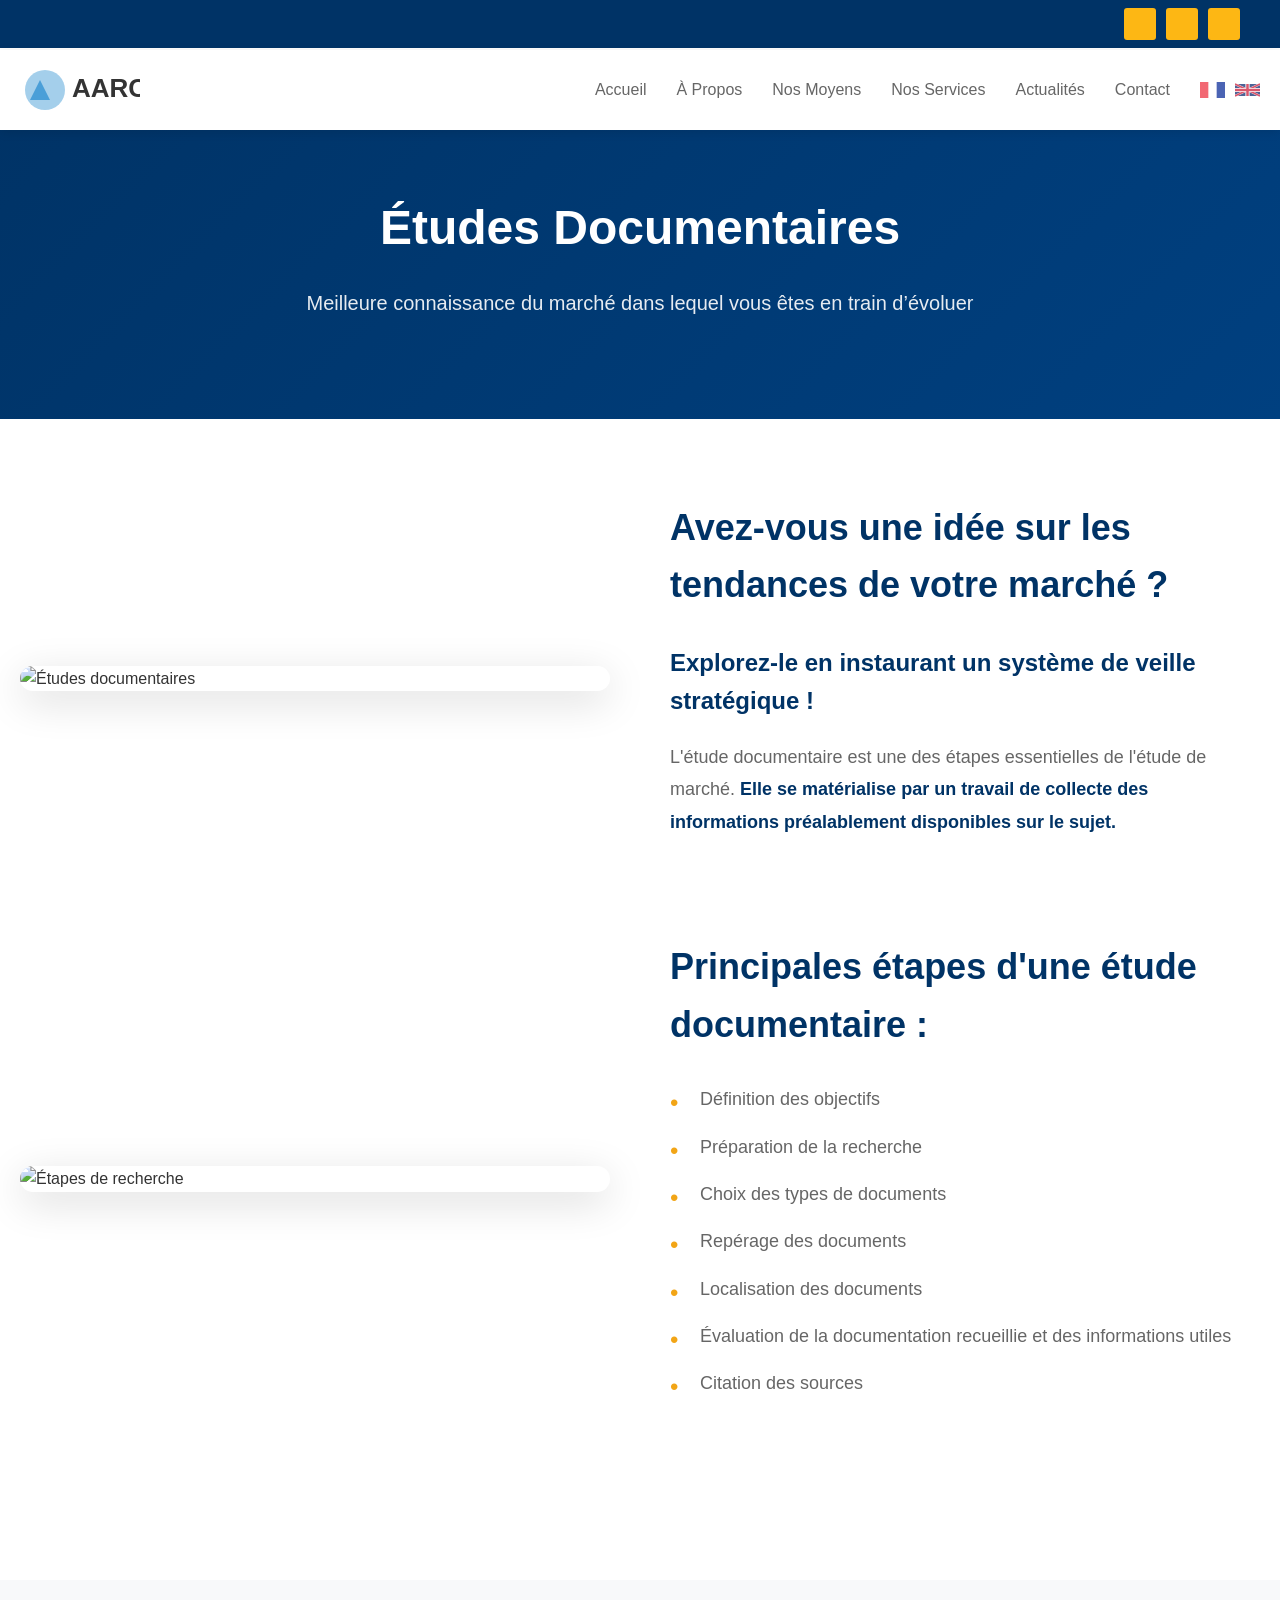
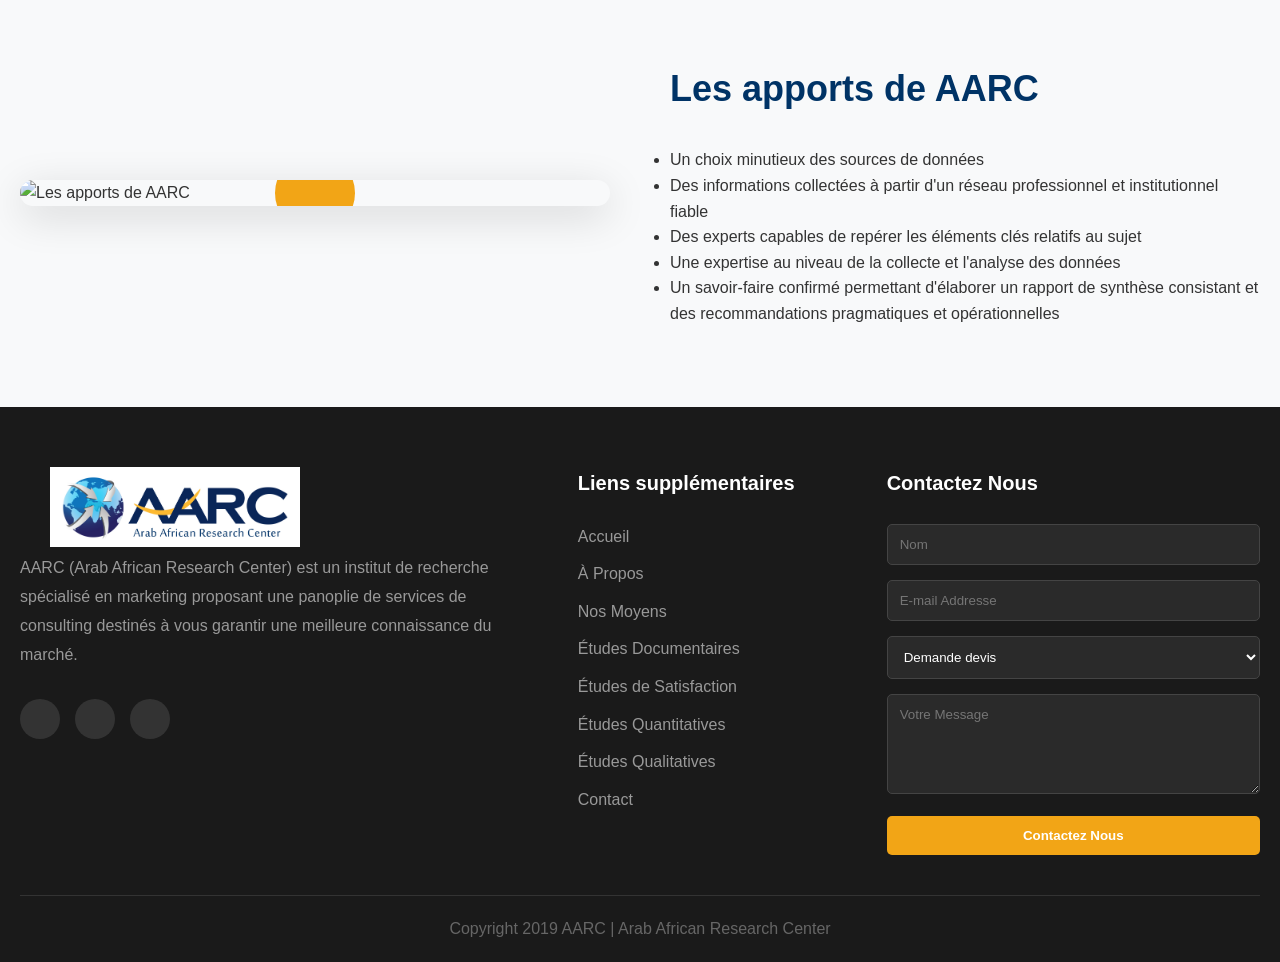
==== etudes-documentaires.html @ a9248cff "Add files via upload" ====
<!DOCTYPE html>
<html lang="fr">
<head>
    <meta charset="UTF-8">
    <meta name="viewport" content="width=device-width, initial-scale=1.0">
    <link rel="icon" href="arc final.jpg" type="image/x-icon">

    <title data-i18n="page-title">Études Documentaires - AARC</title>
    <link rel="stylesheet" href="etudes-documentaires.css">
</head>
<body>
   <div class="top-bar">
        <div class="top-bar-content">
            <a href="#" class="social-icon"><i class="fab fa-facebook-f"></i></a>
            <a href="#" class="social-icon"><i class="fab fa-twitter"></i></a>
            <a href="#" class="social-icon"><i class="fab fa-pinterest-p"></i></a>
        </div>
    </div>

    <header>
        <div class="header-content">
            <svg width="120" height="50" viewBox="0 0 120 50">
                <circle cx="25" cy="25" r="20" fill="#4A9FD8" opacity="0.5"/>
                <path d="M20 15 L30 35 L10 35 Z" fill="#4A9FD8"/>
                <text x="52" y="32" font-family="Arial" font-size="26" font-weight="bold" fill="#333">AARC</text>
            </svg>

            <nav>
                <a href="index.html" data-i18n="nav-home">Accueil</a>
                <a href="aPropos.html" data-i18n="nav-about">À Propos</a>
                <a href="nosMoyens.html" data-i18n="nav-means">Nos Moyens</a>
                <ul class="menu">
                    <li class="menu-item">
                        <a href="#" class="selectZone" data-i18n="nav-services">Nos Services</a>
                        <ul class="dropdown">
                            <li><a href="etudes-documentaires.html" data-i18n="nav-documentary">Études Documentaires</a></li>
                            <li><a href="EtudesMystery.html" data-i18n="nav-mystery">Études Mystery Shopping</a></li>
                            <li><a href="etudeSatisfaction.html" data-i18n="nav-satisfaction">Études de Satisfaction</a></li>
                            <li><a href="etudes-quantatives.html" data-i18n="nav-quantitative">Études Quantitatives</a></li>
                            <li><a href="etudes-qualitatives.html" data-i18n="nav-qualitative">Études Qualitatives</a></li>
                        </ul>
                    </li>
                </ul>
                <a href="actualites.html" data-i18n="nav-news">Actualités</a>
                <a href="contact.html" data-i18n="nav-contact">Contact</a>
                <div class="lang-switcher">
                    <img src="data:image/svg+xml,%3Csvg xmlns='http://www.w3.org/2000/svg' viewBox='0 0 3 2'%3E%3Crect fill='%23002395' width='3' height='2'/%3E%3Crect fill='white' width='2' height='2'/%3E%3Crect fill='%23ED2939' width='1' height='2'/%3E%3C/svg%3E" alt="FR" class="lang-flag active" data-lang="fr">
                    <img src="data:image/svg+xml,%3Csvg xmlns='http://www.w3.org/2000/svg' viewBox='0 0 60 30'%3E%3Crect fill='%23012169' width='60' height='30'/%3E%3Cpath d='M0,0 L60,30 M60,0 L0,30' stroke='white' stroke-width='6'/%3E%3Cpath d='M0,0 L60,30 M60,0 L0,30' stroke='%23C8102E' stroke-width='4'/%3E%3Cpath d='M30,0 v30 M0,15 h60' stroke='white' stroke-width='10'/%3E%3Cpath d='M30,0 v30 M0,15 h60' stroke='%23C8102E' stroke-width='6'/%3E%3C/svg%3E" alt="EN" class="lang-flag" data-lang="en">
                </div>
            </nav>
        </div>
    </header>

    <section class="hero-section">
        <h1 data-i18n="hero-title">Études Documentaires</h1>
        <p data-i18n="hero-subtitle">Meilleure connaissance du marché dans lequel vous êtes en train d’évoluer</p>
    </section>

    <section class="content-section">
        <div class="content-grid">
            <div class="content-image">
                <img src="https://images.unsplash.com/photo-1454165804606-c3d57bc86b40?w=800" alt="Études documentaires">
            </div>
            <div class="content-text">
                <h2 data-i18n="content-question">Avez-vous une idée sur les tendances de votre marché ?</h2>
                <h3 data-i18n="content-explore">Explorez-le en instaurant un système de veille stratégique !</h3>
                <p data-i18n="content-description">L'étude documentaire est une des étapes essentielles de l'étude de marché. <strong>Elle se matérialise par un travail de collecte des informations préalablement disponibles sur le sujet.</strong></p>
            </div>
        </div>

        <div class="content-grid reverse">
            <div class="content-text">
                <h2 data-i18n="steps-title">Principales étapes d'une étude documentaire :</h2>
                <ul>
                    <li data-i18n="step-1">Définition des objectifs</li>
                    <li data-i18n="step-2">Préparation de la recherche</li>
                    <li data-i18n="step-3">Choix des types de documents</li>
                    <li data-i18n="step-4">Repérage des documents</li>
                    <li data-i18n="step-5">Localisation des documents</li>
                    <li data-i18n="step-6">Évaluation de la documentation recueillie et des informations utiles</li>
                    <li data-i18n="step-7">Citation des sources</li>
                </ul>
            </div>
            <div class="content-image">
                <img src="https://images.unsplash.com/photo-1450101499163-c8848c66ca85?w=800" alt="Étapes de recherche">
            </div>
        </div>
    </section>

    <section class="video-section">
        <div class="video-container">
            <div class="video-wrapper">
                <img src="https://images.unsplash.com/photo-1552664730-d307ca884978?w=800" alt="Les apports de AARC">
                <div class="play-button">
                    <i class="fas fa-play"></i>
                </div>
            </div>
            <div class="video-text">
                <h2 data-i18n="benefits-title">Les apports de AARC</h2>
                <ul>
                    <li data-i18n="benefit-1">Un choix minutieux des sources de données</li>
                    <li data-i18n="benefit-2">Des informations collectées à partir d'un réseau professionnel et institutionnel fiable</li>
                    <li data-i18n="benefit-3">Des experts capables de repérer les éléments clés relatifs au sujet</li>
                    <li data-i18n="benefit-4">Une expertise au niveau de la collecte et l'analyse des données</li>
                    <li data-i18n="benefit-5">Un savoir-faire confirmé permettant d'élaborer un rapport de synthèse consistant et des recommandations pragmatiques et opérationnelles</li>
                </ul>
            </div>
        </div>
    </section>

    <footer class="site-footer">
        <div class="footer-content">
            <div class="footer-about">
                <img src="arc final.jpg" class="logo" alt="">
                <p data-i18n="footer-about">AARC (Arab African Research Center) est un institut de recherche spécialisé en marketing proposant une panoplie de services de consulting destinés à vous garantir une meilleure connaissance du marché.</p>
                <div class="footer-social">
                    <a href="#" class="footer-social-icon"><i class="fab fa-facebook-f"></i></a>
                    <a href="#" class="footer-social-icon"><i class="fab fa-twitter"></i></a>
                    <a href="#" class="footer-social-icon"><i class="fab fa-pinterest-p"></i></a>
                </div>
            </div>
            <div class="footer-links">
                <h3 data-i18n="footer-links-title">Liens supplémentaires</h3>
                <ul>
                    <li><a href="index.html" data-i18n="nav-home">Accueil</a></li>
                    <li><a href="aPropos.html" data-i18n="nav-about">À Propos</a></li>
                    <li><a href="nosMoyens.html" data-i18n="nav-means">Nos Moyens</a></li>
                    <li><a href="etudes-documentaires.html" data-i18n="nav-documentary">Études Documentaires</a></li>
                    <li><a href="etudes-de-satisfaction.html" data-i18n="nav-satisfaction">Études de Satisfaction</a></li>
                    <li><a href="etudes-quantitatives.html" data-i18n="nav-quantitative">Études Quantitatives</a></li>
                    <li><a href="etudes-qualitatives.html" data-i18n="nav-qualitative">Études Qualitatives</a></li>
                    <li><a href="contact.html" data-i18n="nav-contact">Contact</a></li>
                </ul>
            </div>
            <div class="footer-contact">
                <h3 data-i18n="footer-contact-title">Contactez Nous</h3>
                <form class="footer-form">
                    <input type="text" data-i18n-placeholder="form-name" placeholder="Nom" required>
                    <input type="email" data-i18n-placeholder="form-email" placeholder="E-mail Addresse" required>
                    <select required>
                        <option data-i18n="form-option-quote">Demande devis</option>
                        <option data-i18n="form-option-info">Information</option>
                        <option data-i18n="form-option-support">Support</option>
                    </select>
                    <textarea data-i18n-placeholder="form-message" placeholder="Votre Message" required></textarea>
                    <button type="submit" data-i18n="form-submit">Contactez Nous</button>
                </form>
            </div>
        </div>
        <div class="footer-bottom" data-i18n="footer-copyright">
            Copyright 2019 AARC | Arab African Research Center
        </div>
    </footer>

    <button class="scroll-top" onclick="scrollToTop()">
        <i class="fas fa-arrow-up"></i>
    </button>

    <script>
        // Translation data
      const translations = {
    fr: {
        'page-title': 'AARC - Études Qualitatives',
        'nav-home': 'Accueil',
        'nav-about': 'À Propos',
        'nav-means': 'Nos Moyens',
        'nav-services': 'Nos Services',
        'nav-documentary': 'Études Documentaires',
        'nav-mystery': 'Études Mystery Shopping',
        'nav-satisfaction': 'Études de Satisfaction',
        'nav-quantitative': 'Études Quantitatives',
        'nav-qualitative': 'Études Qualitatives',
        'nav-news': 'Actualités',
        'nav-contact': 'Contact',
        'hero-title': 'Études Qualitatives',
        'hero-subtitle': 'Le moyen le plus rapide pour comprendre votre marché',
        'intro-title': 'Besoin de comprendre vos clients ou prospects ?<br>Décodez leurs attentes !',
        'intro-p1': 'Les études qualitatives constituent une étape préalable et indispensable à la plupart des démarches marketing, notamment dans le cadre du lancement d\'un nouveau produit. Elles sont destinées à comprendre les attitudes, les comportements ou encore les besoins et attentes d\'utilisateurs, de prospects ou de clients <span class="highlight">face à un concept, un produit, un service ou une marque.</span>',
        'intro-p2': 'Menées par le biais d\'entretiens individuels ou de groupes de discussion, elles apportent des <span class="highlight">informations très riches et précises</span>. Elles sont parfois <span class="highlight">complétées par des études quantitatives.</span>',
        'reasons-title': 'Les principales raisons de mener une étude qualitative',
        'reason-1': 'Comprendre en profondeur le comportement d\'achat de vos clients/prospects',
        'reason-2': 'Réaliser des tests de marché de nouveaux produits/services',
        'reason-3': 'Tester des prototypes',
        'reason-4': 'Définir les bons messages d\'une campagne de communication',
        'reason-5': 'Détecter les besoins de vos clients et leur offrir des produits/services adaptés',
        'approach-title': 'La démarche adoptée par AARC',
        'tab-definition': 'Définition des objectifs de l\'étude et préparation du guide d\'entretien',
        'tab-ciblage': 'Ciblage & recrutement des consommateurs ou clients visés par l\'étude',
        'tab-animation': 'Animation des entretiens selon des techniques prédéfinies',
        'tab-collecte': 'Collecte des données recueillies lors des entretiens',
        'tab-redaction': 'Rédaction d\'un rapport qualitatif comprenant essentiellement',
        'tab-redaction-text': '<ul><li>Une synthèse des principaux sujets évoqués lors de l\'entretien</li><li>Une liste des verbatims les plus déterminants</li><li>Des recommandations stratégiques et opérationnelles relatives à l\'étude</li></ul>',
        'benefits-title': 'Les apports de AARC',
        'benefit-1': 'Gestion des différentes phases de l\'étude',
        'benefit-2': 'Rapport détaillé',
        'benefit-3': 'Équipe expérimentée',
        'benefit-4': 'Réalisation des études partout en Tunisie',
        'benefit-5': 'Recrutement des participants par nos soins',
        'footer-about': 'AARC (Arab African Research Center) est un institut de recherche spécialisé en marketing proposant une panoplie de services de consulting destinés à vous garantir une meilleure connaissance du marché.',
        'footer-links-title': 'Liens supplémentaires',
        'footer-contact-title': 'Contactez Nous',
        'form-name': 'Nom',
        'form-email': 'E-mail Addresse',
        'form-option-quote': 'Demande devis',
        'form-option-info': 'Information',
        'form-option-support': 'Support',
        'form-message': 'Votre Message',
        'form-submit': 'Contactez Nous',
        'footer-copyright': 'Copyright 2019 AARC | Arab African Research Center'
    },
    en: {
        'page-title': 'AARC - Qualitative Studies',
        'nav-home': 'Home',
        'nav-about': 'About Us',
        'nav-means': 'Our Resources',
        'nav-services': 'Our Services',
        'nav-documentary': 'Documentary Studies',
        'nav-mystery': 'Mystery Shopping Studies',
        'nav-satisfaction': 'Satisfaction Studies',
        'nav-quantitative': 'Quantitative Studies',
        'nav-qualitative': 'Qualitative Studies',
        'nav-news': 'News',
        'nav-contact': 'Contact',
        'hero-title': 'Qualitative Studies',
        'hero-subtitle': 'The fastest way to understand your market',
        'intro-title': 'Need to understand your customers or prospects?<br>Decode their expectations!',
        'intro-p1': 'Qualitative studies are a preliminary and essential step for most marketing approaches, especially when launching a new product. They aim to understand the attitudes, behaviors, and needs and expectations of users, prospects, or customers <span class="highlight">regarding a concept, product, service, or brand.</span>',
        'intro-p2': 'Conducted through individual interviews or focus groups, they provide <span class="highlight">very rich and precise information</span>. They are sometimes <span class="highlight">complemented by quantitative studies.</span>',
        'reasons-title': 'Main reasons to conduct a qualitative study',
        'reason-1': 'Deeply understand your customers\'/prospects\' purchasing behavior',
        'reason-2': 'Conduct market tests for new products/services',
        'reason-3': 'Test prototypes',
        'reason-4': 'Define the right messages for a communication campaign',
        'reason-5': 'Detect your customers\' needs and offer them suitable products/services',
        'approach-title': 'AARC\'s Approach',
        'tab-definition': 'Study objectives definition and interview guide preparation',
        'tab-ciblage': 'Targeting & recruitment of consumers or customers targeted by the study',
        'tab-animation': 'Conducting interviews according to predefined techniques',
        'tab-collecte': 'Data collection from interviews',
        'tab-redaction': 'Writing a qualitative report essentially comprising',
        'tab-redaction-text': '<ul><li>A summary of the main topics discussed during the interview</li><li>A list of the most significant verbatims</li><li>Strategic and operational recommendations related to the study</li></ul>',
        'benefits-title': 'AARC\'s Contributions',
        'benefit-1': 'Management of different study phases',
        'benefit-2': 'Detailed report',
        'benefit-3': 'Experienced team',
        'benefit-4': 'Studies conducted throughout Tunisia',
        'benefit-5': 'Participant recruitment by our team',
        'footer-about': 'AARC (Arab African Research Center) is a research institute specializing in marketing, offering a range of consulting services designed to guarantee you better market knowledge.',
        'footer-links-title': 'Additional Links',
        'footer-contact-title': 'Contact Us',
        'form-name': 'Name',
        'form-email': 'Email Address',
        'form-option-quote': 'Request Quote',
        'form-option-info': 'Information',
        'form-option-support': 'Support',
        'form-message': 'Your Message',
        'form-submit': 'Contact Us',
        'footer-copyright': 'Copyright 2019 AARC | Arab African Research Center'
    }
};
        // Current language
        let currentLang = 'fr';

        // Function to change language
        function changeLanguage(lang) {
            currentLang = lang;
            document.documentElement.lang = lang;

            // Update all elements with data-i18n attribute
            document.querySelectorAll('[data-i18n]').forEach(element => {
                const key = element.getAttribute('data-i18n');
                if (translations[lang][key]) {
                    element.innerHTML = translations[lang][key];
                }
            });

            // Update placeholders
            document.querySelectorAll('[data-i18n-placeholder]').forEach(element => {
                const key = element.getAttribute('data-i18n-placeholder');
                if (translations[lang][key]) {
                    element.placeholder = translations[lang][key];
                }
            });

            // Update page title
            document.title = translations[lang]['page-title'];

            // Update active flag
            document.querySelectorAll('.lang-flag').forEach(flag => {
                flag.classList.remove('active');
                if (flag.getAttribute('data-lang') === lang) {
                    flag.classList.add('active');
                }
            });
        }

        // Language switcher event listeners
        document.querySelectorAll('.lang-flag').forEach(flag => {
            flag.addEventListener('click', () => {
                const lang = flag.getAttribute('data-lang');
                changeLanguage(lang);
            });
        });

        // Scroll to top functionality
        const scrollTopBtn = document.querySelector('.scroll-top');

        window.addEventListener('scroll', () => {
            if (window.pageYOffset > 300) {
                scrollTopBtn.classList.add('visible');
            } else {
                scrollTopBtn.classList.remove('visible');
            }
        });

        function scrollToTop() {
            window.scrollTo({
                top: 0,
                behavior: 'smooth'
            });
        }

        // Play button functionality
        const playButton = document.querySelector('.play-button');
        playButton.addEventListener('click', () => {
            alert('Video functionality would be implemented here');
        });
    </script>
</body>
</html>
---- etudes-documentaires.css ----
* {
    margin: 0;
    padding: 0;
    box-sizing: border-box;
}

body {
    font-family: 'Segoe UI', Tahoma, Geneva, Verdana, sans-serif;
    color: #333;
    line-height: 1.6;
    padding-top: 90px; /* Add padding to account for fixed top bar */
}

/* Top Bar */
          .top-bar {
            background: #003366;
            padding: 8px 0;
            position: fixed;
            top: 0;
            width: 100%;
            z-index: 1001;
        }

        .top-bar-content {
            max-width: 1400px;
            margin: 0 auto;
            padding: 0 40px;
            display: flex;
            justify-content: flex-end;
            gap: 10px;
        }

        .social-icon {
            width: 32px;
            height: 32px;
            background: #FDB714;
            color: #003366;
            display: flex;
            align-items: center;
            justify-content: center;
            border-radius: 3px;
            text-decoration: none;
            font-size: 14px;
            transition: transform 0.3s;
        }
/* Header */
header {
    background: white;
    box-shadow: 0 2px 10px rgba(0,0,0,0.1);
    position: fixed;
    top: 50px; /* Position below top bar */
    width: 100%;
    z-index: 1001;
}

.header-content {
    max-width: 1400px;
    margin: 0 auto;
    padding: 15px 20px;
    display: flex;
    justify-content: space-between;
    align-items: center;
}

.logo svg {
    display: block;
}

nav {
    display: flex;
    align-items: center;
    gap: 30px;
}

nav a {
    color: #666;
    text-decoration: none;
    font-weight: 500;
    transition: color 0.3s;
    position: relative;
}

nav a:hover, nav a.active {
    color: #003366;
}

nav a.active::after {
    content: '';
    position: absolute;
    bottom: -5px;
    left: 0;
    right: 0;
    height: 3px;
    background: #F2A516;
}

/* Dropdown Menu */
.menu {
    list-style: none;
    position: relative;
    display: inline-block;
}

.menu-item {
    position: relative;
    display: inline-block;
}

.selectZone {
    color: #666;
    text-decoration: none;
    font-weight: 500;
    transition: color 0.3s;
    position: relative;
    display: inline-block;
    cursor: pointer;
}

.selectZone:hover {
    color: #003366;
}

.selectZone::after {
    content: '';
    position: absolute;
    bottom: -5px;
    left: 0;
    right: 0;
    height: 3px;
    background: #F2A516;
    width: 0;
    transition: width 0.3s ease;
}

.menu-item:hover .selectZone::after {
    width: 100%;
}

/* Dropdown */
.dropdown {
    position: absolute;
    top: 100%;
    left: 0;
    background: white;
    min-width: 240px;
    display: none;
    flex-direction: column;
    z-index: 1000;
    box-shadow: 0 4px 15px rgba(0, 0, 0, 0.1);
    border-radius: 5px;
    margin-top: 5px;
}

.dropdown li {
    list-style: none;
}

.dropdown a {
    display: block;
    padding: 12px 20px;
    color: #666;
    text-decoration: none;
    font-size: 14px;
    transition: all 0.3s;
}

.dropdown a:hover {
    background: #f8f9fa;
    color: #003366;
    padding-left: 25px;
}

.menu-item:hover .dropdown {
    display: flex;
}

/* Language Switcher */
.lang-switcher {
    display: flex;
    gap: 10px;
}

.lang-switcher img {
    width: 25px;
    height: auto;
    cursor: pointer;
    opacity: 0.7;
    transition: opacity 0.3s;
}

.lang-switcher img:hover {
    opacity: 1;
}

/* Hero Section */
.hero-section {
    background: linear-gradient(135deg, #003366 0%, #004080 100%);
    color: white;
    padding: 100px 20px;
    text-align: center;
}

.hero-section h1 {
    font-size: 48px;
    margin-bottom: 20px;
    font-weight: 700;
}

.hero-section p {
    font-size: 20px;
    opacity: 0.9;
}

/* Content Sections */
.content-section {
    padding: 80px 20px;
    max-width: 1400px;
    margin: 0 auto;
}

.content-grid {
    display: grid;
    grid-template-columns: 1fr 1fr;
    gap: 60px;
    align-items: center;
    margin-bottom: 80px;
}

.content-grid.reverse {
    direction: rtl;
}

.content-grid.reverse > * {
    direction: ltr;
}

.content-image {
    border-radius: 15px;
    overflow: hidden;
    box-shadow: 0 10px 40px rgba(0, 0, 0, 0.15);
}

.content-image img {
    width: 100%;
    height: auto;
    display: block;
    transition: transform 0.5s ease;
}

.content-image:hover img {
    transform: scale(1.05);
}

.content-text h2 {
    color: #003366;
    font-size: 36px;
    margin-bottom: 30px;
    font-weight: 700;
}

.content-text h3 {
    color: #003366;
    font-size: 24px;
    margin-bottom: 20px;
    margin-top: 30px;
}

.content-text p {
    color: #666;
    font-size: 18px;
    line-height: 1.8;
    margin-bottom: 20px;
}

.content-text strong {
    color: #003366;
}

.content-text ul {
    list-style: none;
    margin: 20px 0;
}

.content-text ul li {
    color: #666;
    font-size: 18px;
    line-height: 1.8;
    margin-bottom: 15px;
    padding-left: 30px;
    position: relative;
}

.content-text ul li::before {
    content: '•';
    color: #F2A516;
    font-size: 24px;
    position: absolute;
    left: 0;
    top: -2px;
}

/* Video Section */
.video-section {
    background: #f8f9fa;
    padding: 80px 20px;
}

.video-container {
    max-width: 1400px;
    margin: 0 auto;
    display: grid;
    grid-template-columns: 1fr 1fr;
    gap: 60px;
    align-items: center;
}

.video-wrapper {
    position: relative;
    border-radius: 15px;
    overflow: hidden;
    box-shadow: 0 10px 40px rgba(0, 0, 0, 0.15);
}

.video-wrapper img {
    width: 100%;
    height: auto;
    display: block;
}

.play-button {
    position: absolute;
    top: 50%;
    left: 50%;
    transform: translate(-50%, -50%);
    width: 80px;
    height: 80px;
    background: #F2A516;
    border-radius: 50%;
    display: flex;
    align-items: center;
    justify-content: center;
    cursor: pointer;
    transition: all 0.3s ease;
}

.play-button:hover {
    transform: translate(-50%, -50%) scale(1.1);
    background: #E89B0C;
}

.play-button i {
    color: white;
    font-size: 32px;
    margin-left: 5px;
}

.video-text h2 {
    color: #003366;
    font-size: 36px;
    margin-bottom: 30px;
    font-weight: 700;
}

/* Footer */
.site-footer {
    background: #1a1a1a;
    color: #ccc;
    padding: 60px 20px 0;
}

.footer-content {
    max-width: 1400px;
    margin: 0 auto;
    display: grid;
    grid-template-columns: 2fr 1fr 1.5fr;
    gap: 60px;
    padding-bottom: 40px;
}

.footer-about svg {
    margin-bottom: 20px;
}

.footer-about p {
    color: #999;
    line-height: 1.8;
    margin-bottom: 30px;
}

.footer-social {
    display: flex;
    gap: 15px;
}

.footer-social-icon {
    width: 40px;
    height: 40px;
    background: #333;
    border-radius: 50%;
    display: flex;
    align-items: center;
    justify-content: center;
    color: white;
    text-decoration: none;
    transition: all 0.3s;
}

.footer-social-icon:hover {
    background: #F2A516;
    transform: translateY(-3px);
}

.footer-links h3, .footer-contact h3 {
    color: white;
    margin-bottom: 25px;
    font-size: 20px;
}

.footer-links ul {
    list-style: none;
}

.footer-links li {
    margin-bottom: 12px;
}

.footer-links a {
    color: #999;
    text-decoration: none;
    transition: color 0.3s;
}

.footer-links a:hover {
    color: #F2A516;
}

.footer-form input,
.footer-form select,
.footer-form textarea {
    width: 100%;
    padding: 12px;
    margin-bottom: 15px;
    background: #2a2a2a;
    border: 1px solid #444;
    border-radius: 5px;
    color: white;
    font-family: inherit;
}

.footer-form textarea {
    min-height: 100px;
    resize: vertical;
}

.footer-form button {
    width: 100%;
    padding: 12px;
    background: #F2A516;
    color: white;
    border: none;
    border-radius: 5px;
    cursor: pointer;
    font-weight: 600;
    transition: background 0.3s;
}

.footer-form button:hover {
    background: #E89B0C;
}

.footer-bottom {
    text-align: center;
    padding: 20px;
    border-top: 1px solid #333;
    color: #666;
}

/* Scroll to Top Button */
.scroll-top {
    position: fixed;
    bottom: 40px;
    right: 40px;
    width: 50px;
    height: 50px;
    background: #003366;
    color: white;
    border: none;
    border-radius: 50%;
    cursor: pointer;
    display: flex;
    align-items: center;
    justify-content: center;
    box-shadow: 0 4px 15px rgba(0, 51, 102, 0.3);
    transition: all 0.3s ease;
    opacity: 0;
    visibility: hidden;
}

.scroll-top.visible {
    opacity: 1;
    visibility: visible;
}

.scroll-top:hover {
    background: #004080;
    transform: translateY(-5px);
}

/* Responsive Design */
@media (max-width: 968px) {
    body {
        padding-top: 150px; /* More padding for mobile when nav wraps */
    }

    .header-content {
        flex-direction: column;
        gap: 20px;
    }

    nav {
        flex-wrap: wrap;
        justify-content: center;
        gap: 15px;
    }

    .hero-section h1 {
        font-size: 36px;
    }

    .content-grid,
    .video-container {
        grid-template-columns: 1fr;
        gap: 40px;
    }

    .content-grid.reverse {
        direction: ltr;
    }

    .footer-content {
        grid-template-columns: 1fr;
        gap: 40px;
    }

    .dropdown {
        position: relative;
        box-shadow: none;
        margin-top: 0;
    }
}

@media (max-width: 480px) {
    .hero-section {
        padding: 60px 20px;
    }

    .hero-section h1 {
        font-size: 28px;
    }

    .content-section {
        padding: 40px 15px;
    }

    .content-text h2 {
        font-size: 28px;
    }

    .scroll-top {
        bottom: 20px;
        right: 20px;
    }

    .top-bar-content {
        padding: 0 20px;
    }
}
 .logo{
        width: 250px;
        height: 80px;
        margin-left: 30px;
    }
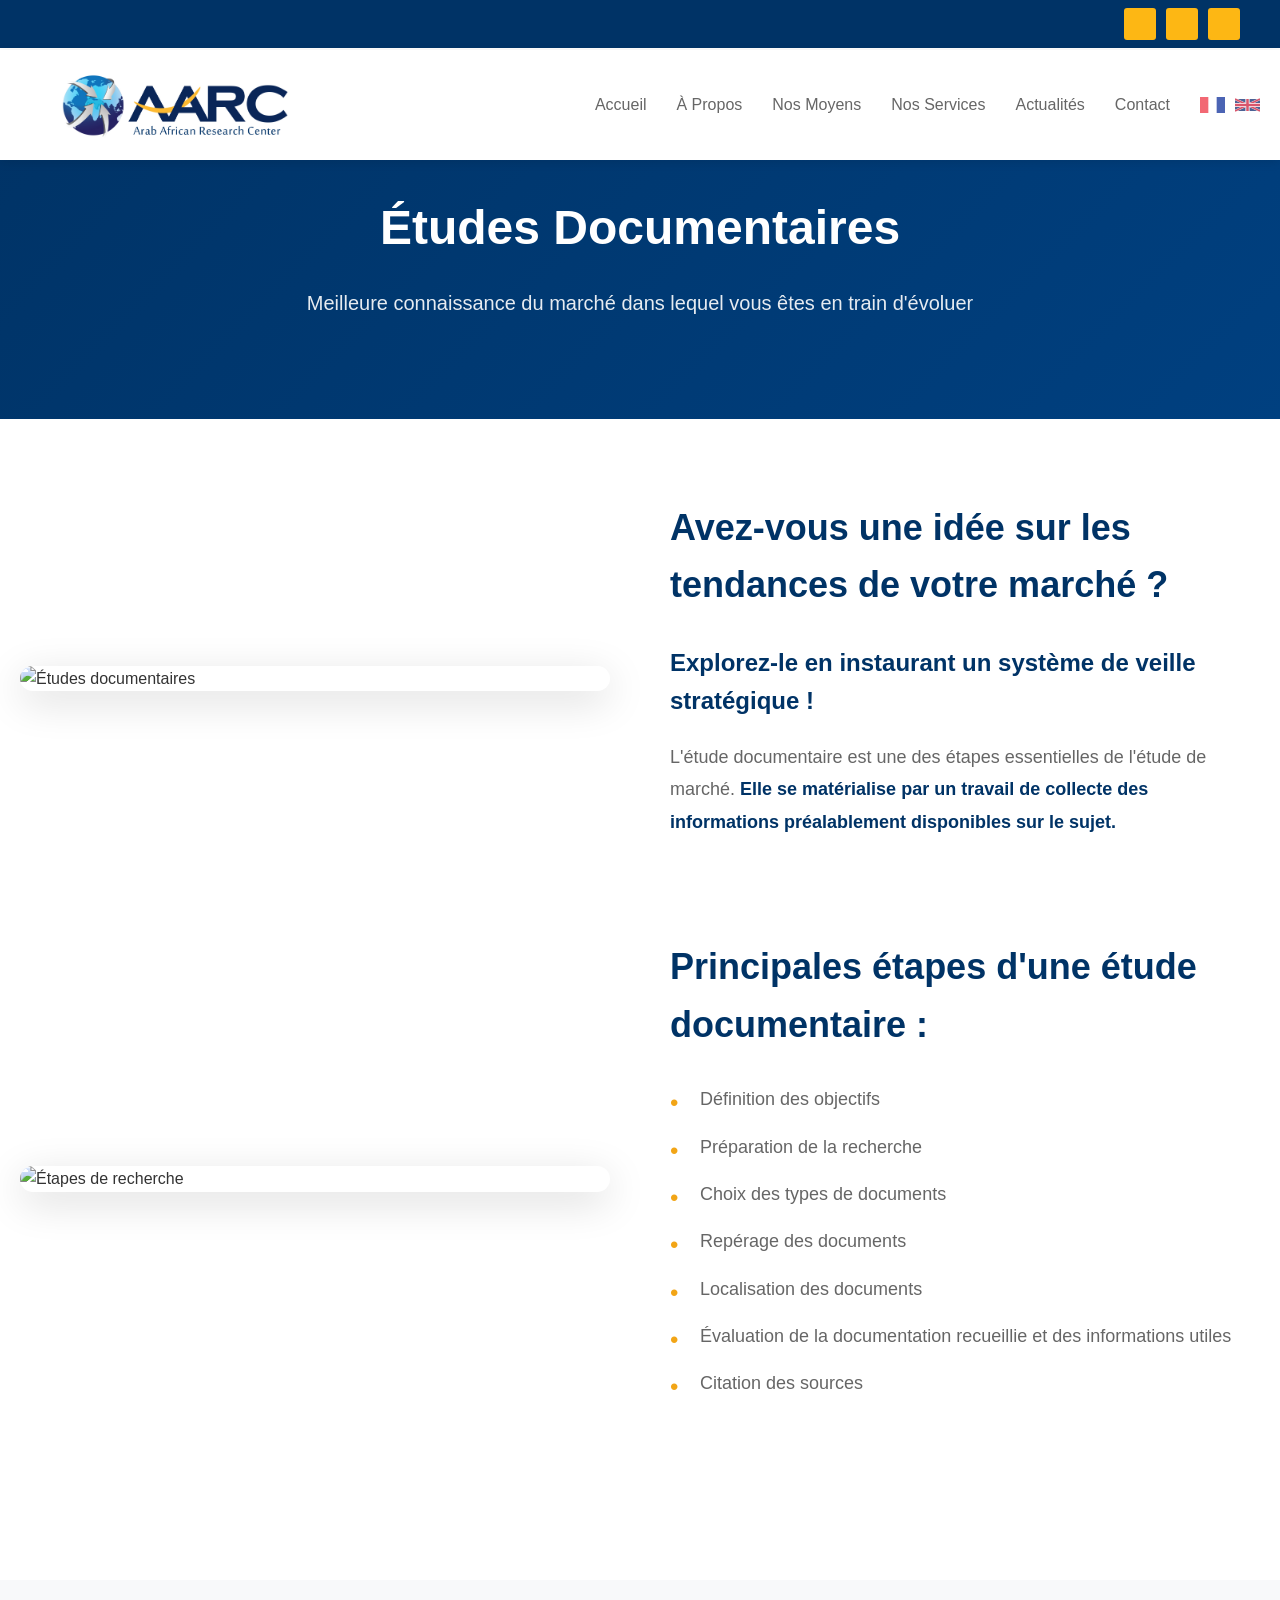
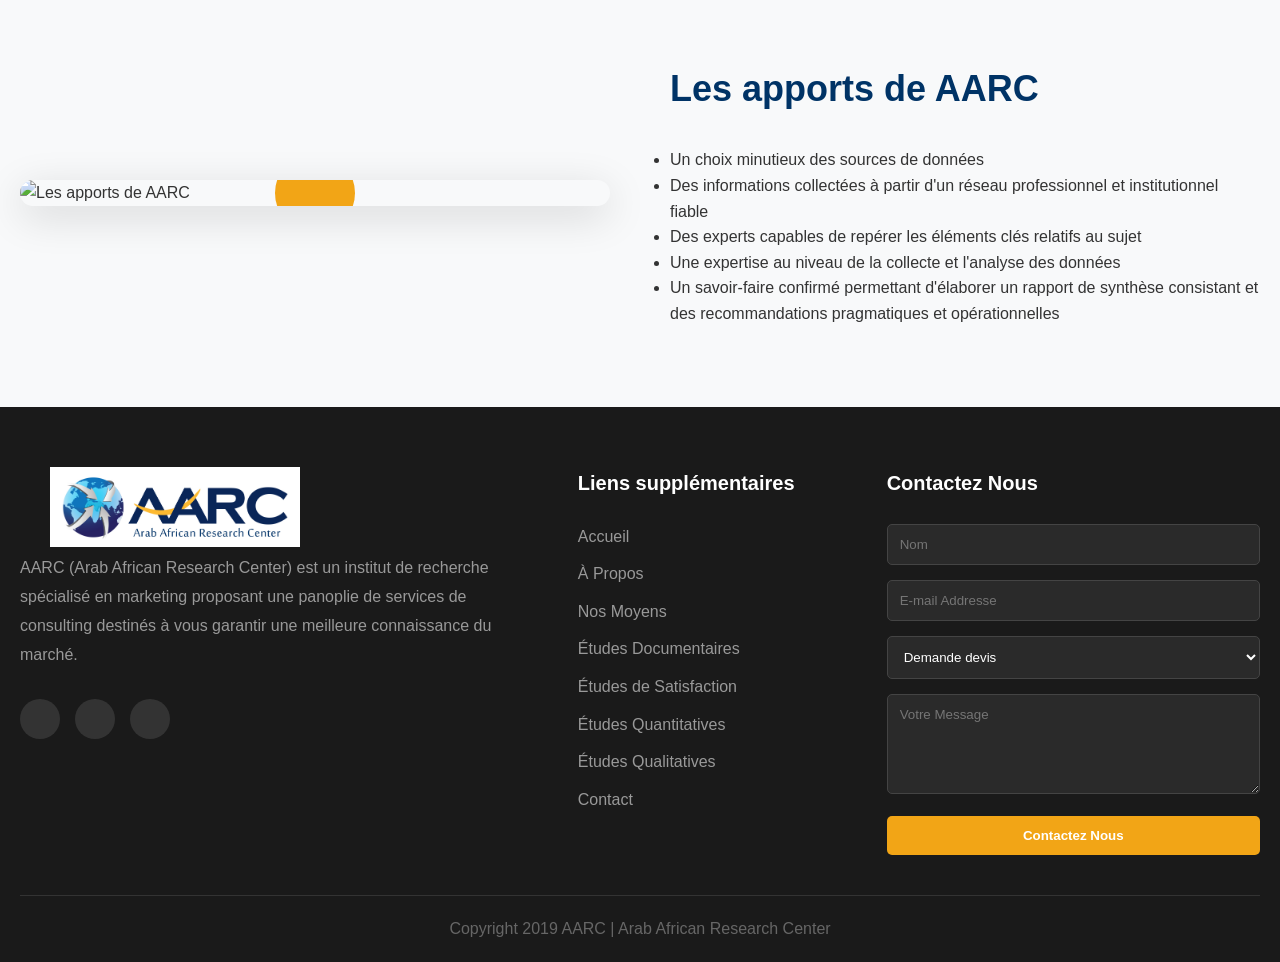
==== commit 7e9f649e: "Add files via upload" ====
--- a/etudes-documentaires.html
+++ b/etudes-documentaires.html
@@ -19,11 +19,7 @@
 
     <header>
         <div class="header-content">
-            <svg width="120" height="50" viewBox="0 0 120 50">
-                <circle cx="25" cy="25" r="20" fill="#4A9FD8" opacity="0.5"/>
-                <path d="M20 15 L30 35 L10 35 Z" fill="#4A9FD8"/>
-                <text x="52" y="32" font-family="Arial" font-size="26" font-weight="bold" fill="#333">AARC</text>
-            </svg>
+            <img src="arc final.jpg" class="logo" alt="">
 
             <nav>
                 <a href="index.html" data-i18n="nav-home">Accueil</a>
@@ -53,7 +49,7 @@
 
     <section class="hero-section">
         <h1 data-i18n="hero-title">Études Documentaires</h1>
-        <p data-i18n="hero-subtitle">Meilleure connaissance du marché dans lequel vous êtes en train d’évoluer</p>
+        <p data-i18n="hero-subtitle">Meilleure connaissance du marché dans lequel vous êtes en train d'évoluer</p>
     </section>
 
     <section class="content-section">
@@ -157,172 +153,167 @@
     </button>
 
     <script>
-        // Translation data
-      const translations = {
-    fr: {
-        'page-title': 'AARC - Études Qualitatives',
-        'nav-home': 'Accueil',
-        'nav-about': 'À Propos',
-        'nav-means': 'Nos Moyens',
-        'nav-services': 'Nos Services',
-        'nav-documentary': 'Études Documentaires',
-        'nav-mystery': 'Études Mystery Shopping',
-        'nav-satisfaction': 'Études de Satisfaction',
-        'nav-quantitative': 'Études Quantitatives',
-        'nav-qualitative': 'Études Qualitatives',
-        'nav-news': 'Actualités',
-        'nav-contact': 'Contact',
-        'hero-title': 'Études Qualitatives',
-        'hero-subtitle': 'Le moyen le plus rapide pour comprendre votre marché',
-        'intro-title': 'Besoin de comprendre vos clients ou prospects ?<br>Décodez leurs attentes !',
-        'intro-p1': 'Les études qualitatives constituent une étape préalable et indispensable à la plupart des démarches marketing, notamment dans le cadre du lancement d\'un nouveau produit. Elles sont destinées à comprendre les attitudes, les comportements ou encore les besoins et attentes d\'utilisateurs, de prospects ou de clients <span class="highlight">face à un concept, un produit, un service ou une marque.</span>',
-        'intro-p2': 'Menées par le biais d\'entretiens individuels ou de groupes de discussion, elles apportent des <span class="highlight">informations très riches et précises</span>. Elles sont parfois <span class="highlight">complétées par des études quantitatives.</span>',
-        'reasons-title': 'Les principales raisons de mener une étude qualitative',
-        'reason-1': 'Comprendre en profondeur le comportement d\'achat de vos clients/prospects',
-        'reason-2': 'Réaliser des tests de marché de nouveaux produits/services',
-        'reason-3': 'Tester des prototypes',
-        'reason-4': 'Définir les bons messages d\'une campagne de communication',
-        'reason-5': 'Détecter les besoins de vos clients et leur offrir des produits/services adaptés',
-        'approach-title': 'La démarche adoptée par AARC',
-        'tab-definition': 'Définition des objectifs de l\'étude et préparation du guide d\'entretien',
-        'tab-ciblage': 'Ciblage & recrutement des consommateurs ou clients visés par l\'étude',
-        'tab-animation': 'Animation des entretiens selon des techniques prédéfinies',
-        'tab-collecte': 'Collecte des données recueillies lors des entretiens',
-        'tab-redaction': 'Rédaction d\'un rapport qualitatif comprenant essentiellement',
-        'tab-redaction-text': '<ul><li>Une synthèse des principaux sujets évoqués lors de l\'entretien</li><li>Une liste des verbatims les plus déterminants</li><li>Des recommandations stratégiques et opérationnelles relatives à l\'étude</li></ul>',
-        'benefits-title': 'Les apports de AARC',
-        'benefit-1': 'Gestion des différentes phases de l\'étude',
-        'benefit-2': 'Rapport détaillé',
-        'benefit-3': 'Équipe expérimentée',
-        'benefit-4': 'Réalisation des études partout en Tunisie',
-        'benefit-5': 'Recrutement des participants par nos soins',
-        'footer-about': 'AARC (Arab African Research Center) est un institut de recherche spécialisé en marketing proposant une panoplie de services de consulting destinés à vous garantir une meilleure connaissance du marché.',
-        'footer-links-title': 'Liens supplémentaires',
-        'footer-contact-title': 'Contactez Nous',
-        'form-name': 'Nom',
-        'form-email': 'E-mail Addresse',
-        'form-option-quote': 'Demande devis',
-        'form-option-info': 'Information',
-        'form-option-support': 'Support',
-        'form-message': 'Votre Message',
-        'form-submit': 'Contactez Nous',
-        'footer-copyright': 'Copyright 2019 AARC | Arab African Research Center'
-    },
-    en: {
-        'page-title': 'AARC - Qualitative Studies',
-        'nav-home': 'Home',
-        'nav-about': 'About Us',
-        'nav-means': 'Our Resources',
-        'nav-services': 'Our Services',
-        'nav-documentary': 'Documentary Studies',
-        'nav-mystery': 'Mystery Shopping Studies',
-        'nav-satisfaction': 'Satisfaction Studies',
-        'nav-quantitative': 'Quantitative Studies',
-        'nav-qualitative': 'Qualitative Studies',
-        'nav-news': 'News',
-        'nav-contact': 'Contact',
-        'hero-title': 'Qualitative Studies',
-        'hero-subtitle': 'The fastest way to understand your market',
-        'intro-title': 'Need to understand your customers or prospects?<br>Decode their expectations!',
-        'intro-p1': 'Qualitative studies are a preliminary and essential step for most marketing approaches, especially when launching a new product. They aim to understand the attitudes, behaviors, and needs and expectations of users, prospects, or customers <span class="highlight">regarding a concept, product, service, or brand.</span>',
-        'intro-p2': 'Conducted through individual interviews or focus groups, they provide <span class="highlight">very rich and precise information</span>. They are sometimes <span class="highlight">complemented by quantitative studies.</span>',
-        'reasons-title': 'Main reasons to conduct a qualitative study',
-        'reason-1': 'Deeply understand your customers\'/prospects\' purchasing behavior',
-        'reason-2': 'Conduct market tests for new products/services',
-        'reason-3': 'Test prototypes',
-        'reason-4': 'Define the right messages for a communication campaign',
-        'reason-5': 'Detect your customers\' needs and offer them suitable products/services',
-        'approach-title': 'AARC\'s Approach',
-        'tab-definition': 'Study objectives definition and interview guide preparation',
-        'tab-ciblage': 'Targeting & recruitment of consumers or customers targeted by the study',
-        'tab-animation': 'Conducting interviews according to predefined techniques',
-        'tab-collecte': 'Data collection from interviews',
-        'tab-redaction': 'Writing a qualitative report essentially comprising',
-        'tab-redaction-text': '<ul><li>A summary of the main topics discussed during the interview</li><li>A list of the most significant verbatims</li><li>Strategic and operational recommendations related to the study</li></ul>',
-        'benefits-title': 'AARC\'s Contributions',
-        'benefit-1': 'Management of different study phases',
-        'benefit-2': 'Detailed report',
-        'benefit-3': 'Experienced team',
-        'benefit-4': 'Studies conducted throughout Tunisia',
-        'benefit-5': 'Participant recruitment by our team',
-        'footer-about': 'AARC (Arab African Research Center) is a research institute specializing in marketing, offering a range of consulting services designed to guarantee you better market knowledge.',
-        'footer-links-title': 'Additional Links',
-        'footer-contact-title': 'Contact Us',
-        'form-name': 'Name',
-        'form-email': 'Email Address',
-        'form-option-quote': 'Request Quote',
-        'form-option-info': 'Information',
-        'form-option-support': 'Support',
-        'form-message': 'Your Message',
-        'form-submit': 'Contact Us',
-        'footer-copyright': 'Copyright 2019 AARC | Arab African Research Center'
-    }
-};
-        // Current language
+        const translations = {
+            fr: {
+                // Meta
+                'page-title': 'Études Documentaires - AARC',
+
+                // Nav
+                'nav-home':         'Accueil',
+                'nav-about':        'À Propos',
+                'nav-means':        'Nos Moyens',
+                'nav-services':     'Nos Services',
+                'nav-documentary':  'Études Documentaires',
+                'nav-mystery':      'Études Mystery Shopping',
+                'nav-satisfaction': 'Études de Satisfaction',
+                'nav-quantitative': 'Études Quantitatives',
+                'nav-qualitative':  'Études Qualitatives',
+                'nav-news':         'Actualités',
+                'nav-contact':      'Contact',
+
+                // Hero
+                'hero-title':    'Études Documentaires',
+                'hero-subtitle': 'Meilleure connaissance du marché dans lequel vous êtes en train d\'évoluer',
+
+                // Content block 1
+                'content-question':    'Avez-vous une idée sur les tendances de votre marché ?',
+                'content-explore':     'Explorez-le en instaurant un système de veille stratégique !',
+                'content-description': 'L\'étude documentaire est une des étapes essentielles de l\'étude de marché. <strong>Elle se matérialise par un travail de collecte des informations préalablement disponibles sur le sujet.</strong>',
+
+                // Steps block
+                'steps-title': 'Principales étapes d\'une étude documentaire :',
+                'step-1': 'Définition des objectifs',
+                'step-2': 'Préparation de la recherche',
+                'step-3': 'Choix des types de documents',
+                'step-4': 'Repérage des documents',
+                'step-5': 'Localisation des documents',
+                'step-6': 'Évaluation de la documentation recueillie et des informations utiles',
+                'step-7': 'Citation des sources',
+
+                // Benefits / video section
+                'benefits-title': 'Les apports de AARC',
+                'benefit-1': 'Un choix minutieux des sources de données',
+                'benefit-2': 'Des informations collectées à partir d\'un réseau professionnel et institutionnel fiable',
+                'benefit-3': 'Des experts capables de repérer les éléments clés relatifs au sujet',
+                'benefit-4': 'Une expertise au niveau de la collecte et l\'analyse des données',
+                'benefit-5': 'Un savoir-faire confirmé permettant d\'élaborer un rapport de synthèse consistant et des recommandations pragmatiques et opérationnelles',
+
+                // Footer
+                'footer-about':         'AARC (Arab African Research Center) est un institut de recherche spécialisé en marketing proposant une panoplie de services de consulting destinés à vous garantir une meilleure connaissance du marché.',
+                'footer-links-title':   'Liens supplémentaires',
+                'footer-contact-title': 'Contactez Nous',
+                'form-name':            'Nom',
+                'form-email':           'E-mail Addresse',
+                'form-option-quote':    'Demande devis',
+                'form-option-info':     'Information',
+                'form-option-support':  'Support',
+                'form-message':         'Votre Message',
+                'form-submit':          'Contactez Nous',
+                'footer-copyright':     'Copyright 2019 AARC | Arab African Research Center'
+            },
+
+            en: {
+                // Meta
+                'page-title': 'Documentary Studies - AARC',
+
+                // Nav
+                'nav-home':         'Home',
+                'nav-about':        'About Us',
+                'nav-means':        'Our Resources',
+                'nav-services':     'Our Services',
+                'nav-documentary':  'Documentary Studies',
+                'nav-mystery':      'Mystery Shopping Studies',
+                'nav-satisfaction': 'Satisfaction Studies',
+                'nav-quantitative': 'Quantitative Studies',
+                'nav-qualitative':  'Qualitative Studies',
+                'nav-news':         'News',
+                'nav-contact':      'Contact',
+
+                // Hero
+                'hero-title':    'Documentary Studies',
+                'hero-subtitle': 'Better understanding of the market in which you are evolving',
+
+                // Content block 1
+                'content-question':    'Do you have an idea about your market trends?',
+                'content-explore':     'Explore it by establishing a strategic intelligence system!',
+                'content-description': 'The documentary study is one of the essential steps of market research. <strong>It materialises through a collection of information already available on the subject.</strong>',
+
+                // Steps block
+                'steps-title': 'Main steps of a documentary study:',
+                'step-1': 'Definition of objectives',
+                'step-2': 'Research preparation',
+                'step-3': 'Choice of document types',
+                'step-4': 'Document identification',
+                'step-5': 'Document location',
+                'step-6': 'Evaluation of collected documentation and useful information',
+                'step-7': 'Citation of sources',
+
+                // Benefits / video section
+                'benefits-title': 'AARC\'s Contributions',
+                'benefit-1': 'A meticulous selection of data sources',
+                'benefit-2': 'Information collected from a reliable professional and institutional network',
+                'benefit-3': 'Experts capable of identifying key elements related to the subject',
+                'benefit-4': 'Expertise in data collection and analysis',
+                'benefit-5': 'Proven know-how enabling the development of a consistent synthesis report and pragmatic, operational recommendations',
+
+                // Footer
+                'footer-about':         'AARC (Arab African Research Center) is a research institute specialising in marketing, offering a range of consulting services designed to guarantee you better market knowledge.',
+                'footer-links-title':   'Additional Links',
+                'footer-contact-title': 'Contact Us',
+                'form-name':            'Name',
+                'form-email':           'Email Address',
+                'form-option-quote':    'Request a Quote',
+                'form-option-info':     'Information',
+                'form-option-support':  'Support',
+                'form-message':         'Your Message',
+                'form-submit':          'Contact Us',
+                'footer-copyright':     'Copyright 2019 AARC | Arab African Research Center'
+            }
+        };
+
         let currentLang = 'fr';
 
-        // Function to change language
         function changeLanguage(lang) {
             currentLang = lang;
             document.documentElement.lang = lang;
 
-            // Update all elements with data-i18n attribute
             document.querySelectorAll('[data-i18n]').forEach(element => {
                 const key = element.getAttribute('data-i18n');
-                if (translations[lang][key]) {
+                if (translations[lang][key] !== undefined) {
                     element.innerHTML = translations[lang][key];
                 }
             });
 
-            // Update placeholders
             document.querySelectorAll('[data-i18n-placeholder]').forEach(element => {
                 const key = element.getAttribute('data-i18n-placeholder');
-                if (translations[lang][key]) {
+                if (translations[lang][key] !== undefined) {
                     element.placeholder = translations[lang][key];
                 }
             });
 
-            // Update page title
             document.title = translations[lang]['page-title'];
 
-            // Update active flag
             document.querySelectorAll('.lang-flag').forEach(flag => {
-                flag.classList.remove('active');
-                if (flag.getAttribute('data-lang') === lang) {
-                    flag.classList.add('active');
-                }
+                flag.classList.toggle('active', flag.getAttribute('data-lang') === lang);
             });
         }
 
-        // Language switcher event listeners
         document.querySelectorAll('.lang-flag').forEach(flag => {
-            flag.addEventListener('click', () => {
-                const lang = flag.getAttribute('data-lang');
-                changeLanguage(lang);
-            });
+            flag.addEventListener('click', () => changeLanguage(flag.getAttribute('data-lang')));
         });
 
-        // Scroll to top functionality
+        // Scroll-to-top
         const scrollTopBtn = document.querySelector('.scroll-top');
-
         window.addEventListener('scroll', () => {
-            if (window.pageYOffset > 300) {
-                scrollTopBtn.classList.add('visible');
-            } else {
-                scrollTopBtn.classList.remove('visible');
-            }
+            scrollTopBtn.classList.toggle('visible', window.pageYOffset > 300);
         });
 
         function scrollToTop() {
-            window.scrollTo({
-                top: 0,
-                behavior: 'smooth'
-            });
+            window.scrollTo({ top: 0, behavior: 'smooth' });
         }
 
-        // Play button functionality
-        const playButton = document.querySelector('.play-button');
-        playButton.addEventListener('click', () => {
+        // Play button
+        document.querySelector('.play-button').addEventListener('click', () => {
             alert('Video functionality would be implemented here');
         });
     </script>
